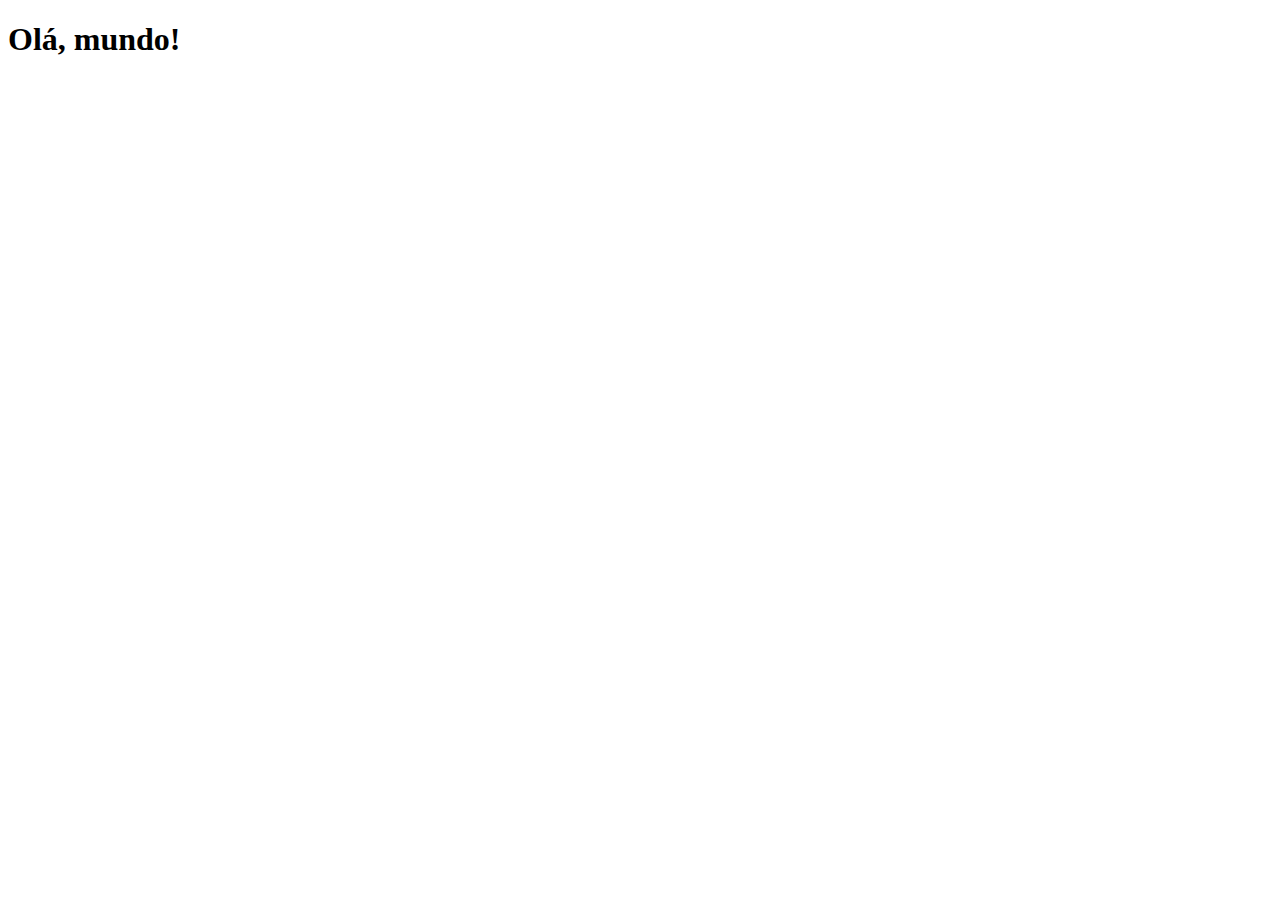
==== index.html @ 033efe91 "Create index.html" ====
<!DOCTYPE html>
<html lang="pt-br">
<head>
    <meta charset="UTF-8">
    <meta name="viewport" content="width=device-width, initial-scale=1.0">
    <link rel="shortcut icon" href="favicon.ico" type="image/x-icon">
    <title>Projeto Redes Sociais</title>
</head>
<body>
    <h1>Olá, mundo!</h1>
</body>
</html>
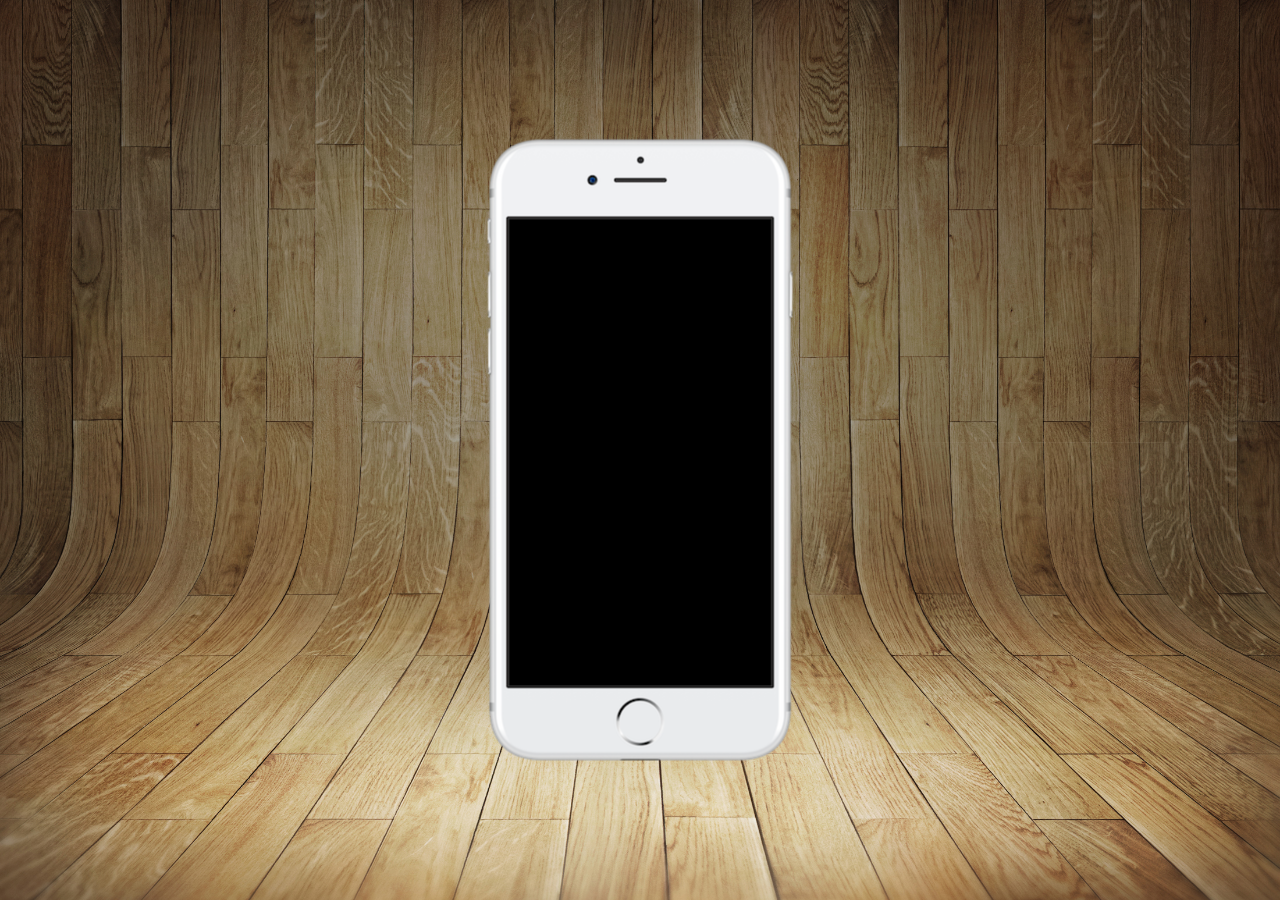
==== commit b6c8911f: "style css update" ====
--- a/index.html
+++ b/index.html
@@ -4,9 +4,17 @@
     <meta charset="UTF-8">
     <meta name="viewport" content="width=device-width, initial-scale=1.0">
     <link rel="shortcut icon" href="favicon.ico" type="image/x-icon">
+    <link rel="stylesheet" href="estilos/style.css">
     <title>Projeto Redes Sociais</title>
 </head>
 <body>
-    <h1>Olá, mundo!</h1>
+    <main>
+        <section id="telefone">
+
+        </section>
+        <section id="redes-sociais">
+            
+        </section>
+    </main>
 </body>
 </html>--- a/estilos/style.css
+++ b/estilos/style.css
@@ -0,0 +1,38 @@
+@charset "UTF-8";
+
+* {
+    margin: 0px;
+    padding: 0px;
+    font-family: Arial, Helvetica, sans-serif;
+}
+
+html, body {
+    height: 100hv;
+    width: 100vw;
+    background-color: black;
+}
+
+body {
+    background: url('../imagens/fundo-madeira.jpg') no-repeat top center;
+    background-size: cover;
+    background-attachment: fixed;
+
+}
+
+main {
+    position: relative;
+    height: 100vh;
+}
+
+section#telefone {
+    position: absolute;
+    top: 50%;
+    left: 50%;
+    transform: translate(-50%, -50%);
+
+
+    height: 627px;
+    width: 311px;
+    background: url('../imagens/frame-iphone.png') no-repeat;
+
+}
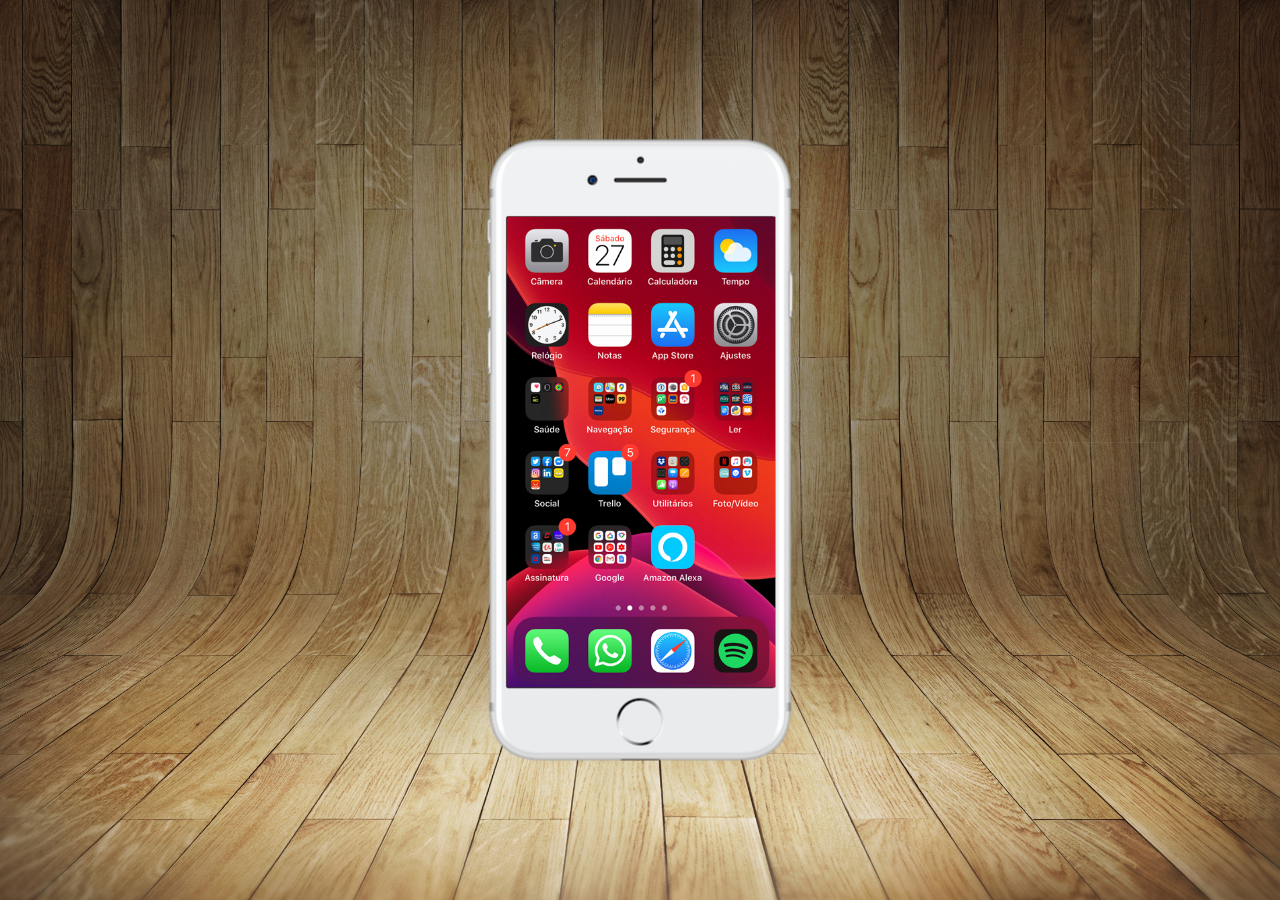
==== commit 19065ff7: "home created" ====
--- a/index.html
+++ b/index.html
@@ -10,7 +10,7 @@
 <body>
     <main>
         <section id="telefone">
-
+            <iframe src="home.html" name="tela" id="tela" frameborder="0"></iframe>
         </section>
         <section id="redes-sociais">
             
--- a/estilos/style.css
+++ b/estilos/style.css
@@ -36,3 +36,12 @@
     background: url('../imagens/frame-iphone.png') no-repeat;
 
 }
+
+iframe#tela {
+    position: relative;
+    top: 80px;
+    left: 22px;
+    width: 269px;
+    height: 471px;
+
+}
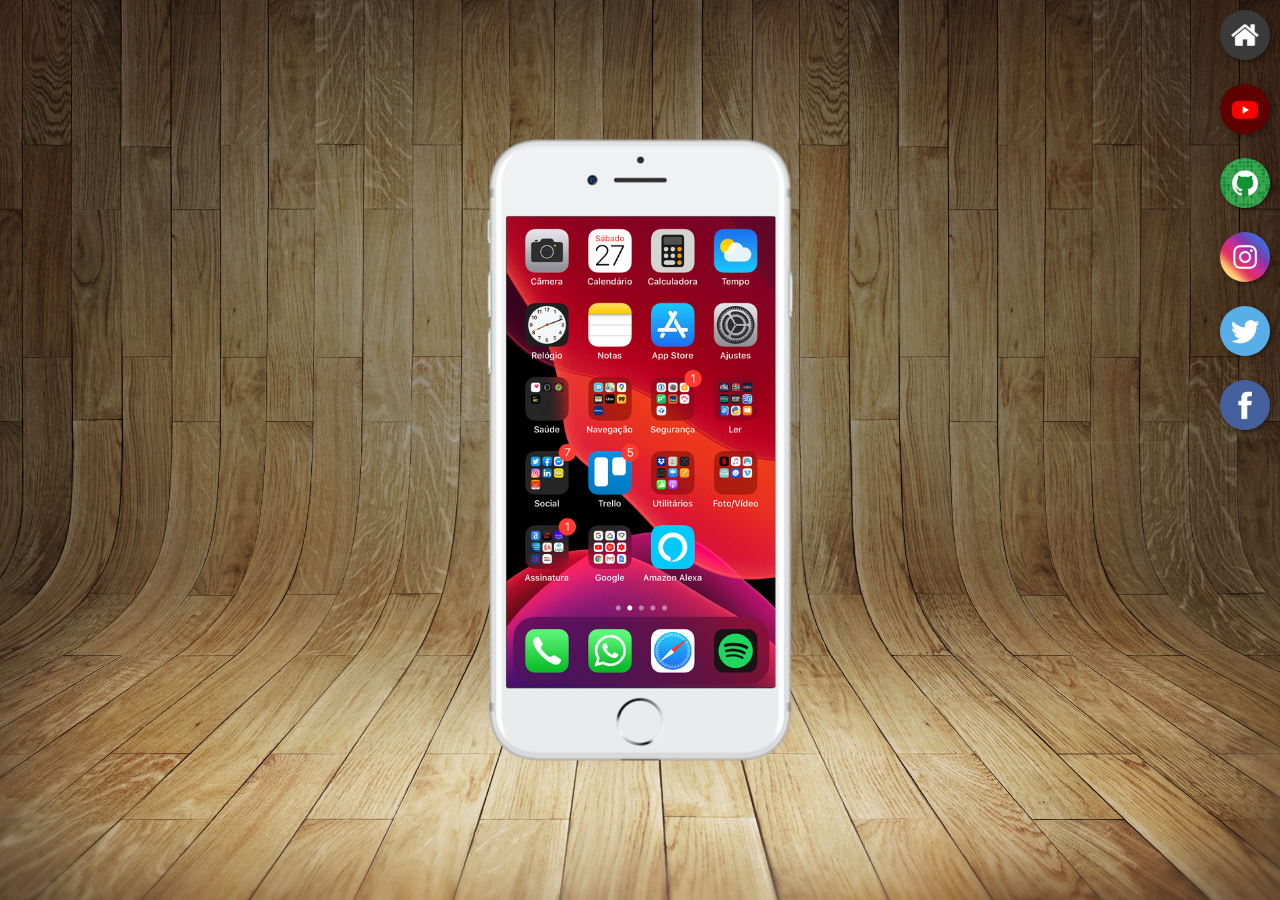
==== commit ca78d2d6: "created side buttons" ====
--- a/index.html
+++ b/index.html
@@ -10,10 +10,18 @@
 <body>
     <main>
         <section id="telefone">
-            <iframe src="home.html" name="tela" id="tela" frameborder="0"></iframe>
+            <iframe src="home.html" name="tela" id="tela" frameborder="0">
+                Seu navegador não é compatível com isso.
+            </iframe>
         </section>
         <section id="redes-sociais">
-            
+            <a href="#" target="tela"><img src="imagens/logo-home.jpg" alt="Home"></a><br>
+            <a href="#" target="tela"><img src="imagens/logo-youtube.jpg" alt="YouTube"></a><br>
+            <a href="#" target="tela"><img src="imagens/logo-github.jpg" alt="GitHub"></a><br>
+            <a href="#" target="tela"><img src="imagens/logo-instagram.jpg" alt="Instagram"></a><br>
+            <a href="#" target="tela"><img src="imagens/logo-twitter.jpg" alt="Twitter"></a><br>
+            <a href="#" target="tela"><img src="imagens/logo-facebook.jpg" alt="Facebook"></a>
+
         </section>
     </main>
 </body>
--- a/estilos/style.css
+++ b/estilos/style.css
@@ -43,5 +43,23 @@
     left: 22px;
     width: 269px;
     height: 471px;
+}
 
+section#redes-sociais {
+    text-align: right;
 }
+
+section#redes-sociais img {
+    width: 50px;
+    margin: 10px;
+    border-radius: 50%;
+    box-shadow: 2px 2px 5px rgba(0, 0, 0, 0.400);
+    box-sizing: border-box;
+}
+
+section#redes-sociais img:hover {
+    border: 2px solid rgba(255, 255, 255, 0.637);
+    transform: translate(-3px, -3px);
+    box-shadow: 5px 5px 10px rgba(0, 0, 0, 0.600);
+    transition: transform .25s, border 1s;
+}
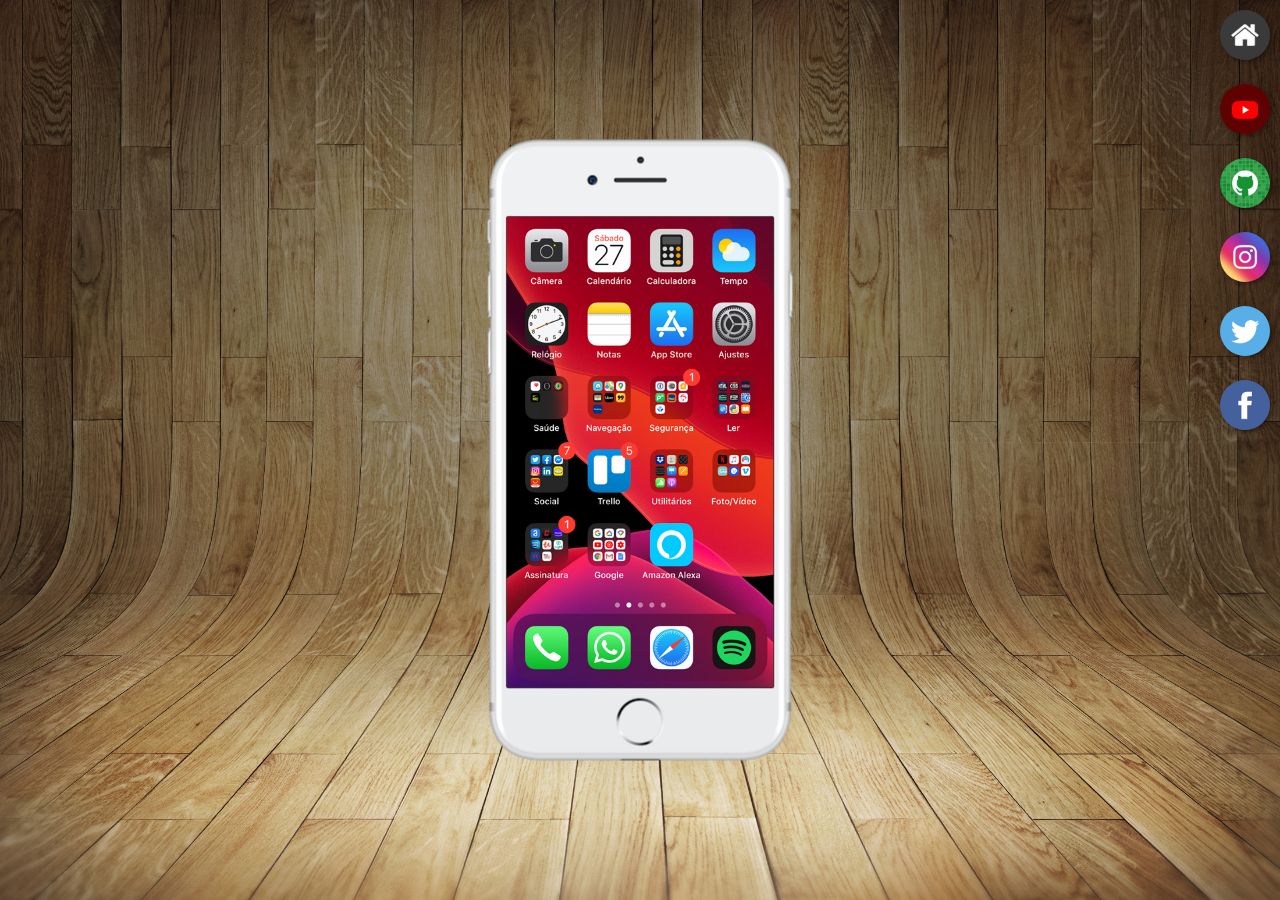
==== commit c88f55ab: "Created pages app" ====
--- a/index.html
+++ b/index.html
@@ -15,9 +15,9 @@
             </iframe>
         </section>
         <section id="redes-sociais">
-            <a href="#" target="tela"><img src="imagens/logo-home.jpg" alt="Home"></a><br>
-            <a href="#" target="tela"><img src="imagens/logo-youtube.jpg" alt="YouTube"></a><br>
-            <a href="#" target="tela"><img src="imagens/logo-github.jpg" alt="GitHub"></a><br>
+            <a href="home.html" target="tela"><img src="imagens/logo-home.jpg" alt="Home"></a><br>
+            <a href="youtube.html" target="tela"><img src="imagens/logo-youtube.jpg" alt="YouTube"></a><br>
+            <a href="github.html" target="tela"><img src="imagens/logo-github.jpg" alt="GitHub"></a><br>
             <a href="#" target="tela"><img src="imagens/logo-instagram.jpg" alt="Instagram"></a><br>
             <a href="#" target="tela"><img src="imagens/logo-twitter.jpg" alt="Twitter"></a><br>
             <a href="#" target="tela"><img src="imagens/logo-facebook.jpg" alt="Facebook"></a>
--- a/estilos/style.css
+++ b/estilos/style.css
@@ -41,7 +41,7 @@
     position: relative;
     top: 80px;
     left: 22px;
-    width: 269px;
+    width: 267px;
     height: 471px;
 }
 
